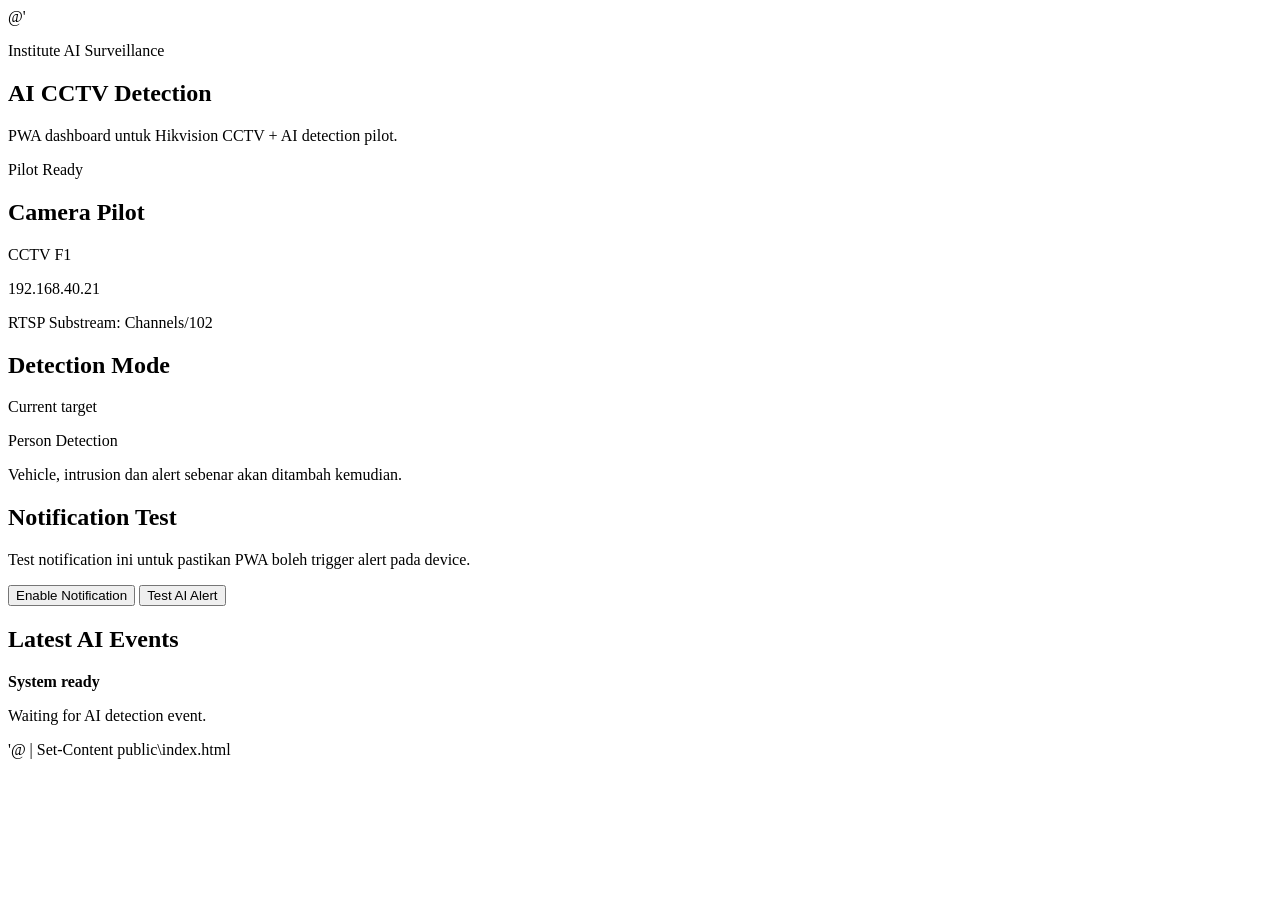
==== public/index.html @ 034a0c85 "Create index.html" ====
@'
<!DOCTYPE html>
<html lang="ms">
<head>
  <meta charset="UTF-8" />
  <meta name="viewport" content="width=device-width, initial-scale=1.0" />

  <title>AI CCTV Detection</title>

  <link rel="manifest" href="./manifest.json" />
  <link rel="stylesheet" href="./style.css" />
  <meta name="theme-color" content="#0f172a" />
</head>

<body>
  <main class="app">
    <section class="hero">
      <div>
        <p class="eyebrow">Institute AI Surveillance</p>
        <h1>AI CCTV Detection</h1>
        <p class="subtitle">PWA dashboard untuk Hikvision CCTV + AI detection pilot.</p>
      </div>

      <div class="status-pill online">Pilot Ready</div>
    </section>

    <section class="grid">
      <div class="card">
        <h2>Camera Pilot</h2>
        <p class="muted">CCTV F1</p>
        <div class="big">192.168.40.21</div>
        <p class="small">RTSP Substream: Channels/102</p>
      </div>

      <div class="card">
        <h2>Detection Mode</h2>
        <p class="muted">Current target</p>
        <div class="big">Person Detection</div>
        <p class="small">Vehicle, intrusion dan alert sebenar akan ditambah kemudian.</p>
      </div>
    </section>

    <section class="card">
      <h2>Notification Test</h2>
      <p class="muted">
        Test notification ini untuk pastikan PWA boleh trigger alert pada device.
      </p>

      <div class="actions">
        <button id="enableNotifyBtn">Enable Notification</button>
        <button id="testAlertBtn" class="secondary">Test AI Alert</button>
      </div>
    </section>

    <section class="card">
      <h2>Latest AI Events</h2>

      <div id="events" class="events">
        <div class="event">
          <span class="dot"></span>
          <div>
            <strong>System ready</strong>
            <p>Waiting for AI detection event.</p>
          </div>
        </div>
      </div>
    </section>
  </main>

  <script src="./app.js"></script>
</body>
</html>
'@ | Set-Content public\index.html
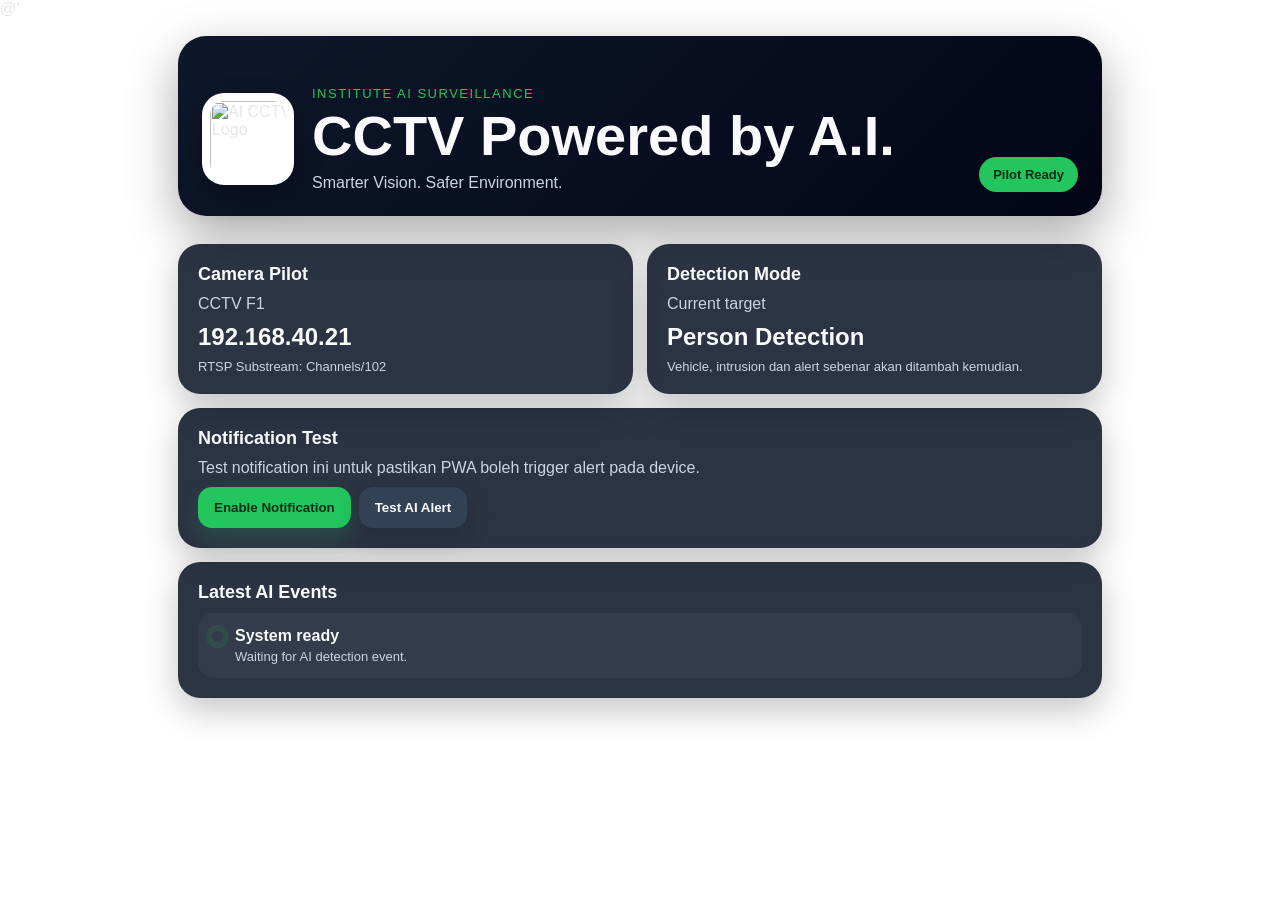
==== commit 7a49e3ac: "feat: update PWA branding with AI CCTV logo" ====
--- a/public/index.html
+++ b/public/index.html
@@ -15,10 +15,14 @@
 <body>
   <main class="app">
     <section class="hero">
-      <div>
-        <p class="eyebrow">Institute AI Surveillance</p>
-        <h1>AI CCTV Detection</h1>
-        <p class="subtitle">PWA dashboard untuk Hikvision CCTV + AI detection pilot.</p>
+      <div class="brand-row">
+        <img src="./icons/logo-source.png" alt="AI CCTV Logo" class="brand-logo" />
+
+        <div>
+          <p class="eyebrow">Institute AI Surveillance</p>
+          <h1>CCTV Powered by A.I.</h1>
+          <p class="subtitle">Smarter Vision. Safer Environment.</p>
+        </div>
       </div>
 
       <div class="status-pill online">Pilot Ready</div>
@@ -70,4 +74,4 @@
   <script src="./app.js"></script>
 </body>
 </html>
-'@ | Set-Content public\index.html
+
--- a/public/style.css
+++ b/public/style.css
@@ -0,0 +1,281 @@
+@'
+:root {
+  --bg: #020617;
+  --card: #0f172a;
+  --text: #e5e7eb;
+  --muted: #94a3b8;
+  --accent: #22c55e;
+  --line: rgba(255,255,255,0.08);
+}
+
+* {
+  box-sizing: border-box;
+}
+
+body {
+  margin: 0;
+  font-family: Arial, Helvetica, sans-serif;
+  background:
+    radial-gradient(circle at top, rgba(34,197,94,0.14), transparent 36%),
+    var(--bg);
+  color: var(--text);
+}
+
+.app {
+  width: min(960px, 100%);
+  margin: 0 auto;
+  padding: 18px;
+}
+
+.hero {
+  min-height: 180px;
+  display: flex;
+  align-items: flex-end;
+  justify-content: space-between;
+  gap: 16px;
+  padding: 24px;
+  border: 1px solid var(--line);
+  border-radius: 28px;
+  background: linear-gradient(135deg, #0f172a, #020617);
+  box-shadow: 0 18px 50px rgba(0,0,0,0.35);
+}
+.brand-row {
+  display: flex;
+  align-items: center;
+  gap: 18px;
+}
+
+.brand-logo {
+  width: 92px;
+  height: 92px;
+  object-fit: contain;
+  border-radius: 22px;
+  background: #ffffff;
+  padding: 8px;
+  box-shadow: 0 12px 28px rgba(0,0,0,0.28);
+}
+
+.eyebrow {
+  margin: 0 0 8px;
+  color: var(--accent);
+  font-size: 13px;
+  text-transform: uppercase;
+  letter-spacing: 1.5px;
+}
+
+h1 {
+  margin: 0;
+  font-size: clamp(32px, 8vw, 56px);
+  line-height: 0.95;
+}
+
+h2 {
+  margin: 0 0 10px;
+  font-size: 18px;
+}
+
+.subtitle {
+  margin: 12px 0 0;
+  color: var(--muted);
+}
+
+.status-pill {
+  white-space: nowrap;
+  padding: 10px 14px;
+  border-radius: 999px;
+  font-weight: bold;
+  font-size: 13px;
+}
+
+.online {
+  color: #052e16;
+  background: var(--accent);
+}
+
+.grid {
+  display: grid;
+  grid-template-columns: repeat(2, 1fr);
+  gap: 14px;
+  margin-top: 14px;
+}
+
+.card {
+  margin-top: 14px;
+  padding: 20px;
+  border: 1px solid var(--line);
+  border-radius: 22px;
+  background: rgba(15,23,42,0.88);
+  box-shadow: 0 12px 35px rgba(0,0,0,0.24);
+}
+
+.muted {
+  color: var(--muted);
+  margin: 0 0 10px;
+}
+
+.big {
+  font-size: 24px;
+  font-weight: 800;
+  margin: 8px 0;
+}
+
+.small {
+  margin: 0;
+  color: var(--muted);
+  font-size: 13px;
+}
+
+.actions {
+  display: flex;
+  flex-wrap: wrap;
+  gap: 8px;
+}
+
+button {
+  border: 0;
+  padding: 13px 16px;
+  border-radius: 14px;
+  background: var(--accent);
+  color: #052e16;
+  font-weight: 800;
+  cursor: pointer;
+}
+
+button.secondary {
+  background: #334155;
+  color: var(--text);
+}
+
+.events {
+  display: flex;
+  flex-direction: column;
+  gap: 10px;
+}
+
+.event {
+  display: flex;
+  gap: 12px;
+  align-items: flex-start;
+  padding: 14px;
+  border-radius: 16px;
+  background: rgba(255,255,255,0.04);
+}
+
+.event p {
+  margin: 4px 0 0;
+  color: var(--muted);
+  font-size: 13px;
+}
+
+.dot {
+  width: 11px;
+  height: 11px;
+  border-radius: 999px;
+  margin-top: 4px;
+  background: var(--accent);
+  box-shadow: 0 0 0 6px rgba(34,197,94,0.12);
+}
+
+@media (max-width: 680px) {
+  .brand-row {
+    align-items: flex-start;
+    flex-direction: column;
+  }
+
+  .brand-logo {
+    width: 82px;
+    height: 82px;
+  }
+
+  .hero {
+    align-items: flex-start;
+    flex-direction: column;
+    min-height: 210px;
+  }
+
+  .grid {
+    grid-template-columns: 1fr;
+  }
+
+  .card {
+    border-radius: 18px;
+  }
+}
+.brand-row {
+  display: flex;
+  align-items: center;
+  gap: 18px;
+}
+
+.brand-logo {
+  width: 92px;
+  height: 92px;
+  object-fit: contain;
+  border-radius: 22px;
+  background: #ffffff;
+  padding: 8px;
+  box-shadow: 0 12px 28px rgba(0,0,0,0.28);
+}
+'@ | Set-Content public\style.css
+
+
+/* Branding readability fixes */
+.hero,
+.card,
+.event {
+  color: #e5e7eb;
+}
+
+.hero h1,
+.hero h2,
+.card h2,
+.card strong,
+.big {
+  color: #f8fafc;
+}
+
+.hero .eyebrow {
+  color: #22c55e;
+}
+
+.hero .subtitle,
+.card .muted,
+.card .small,
+.event p {
+  color: #cbd5e1;
+}
+
+.status-pill.online {
+  color: #052e16;
+  background: #22c55e;
+}
+
+button {
+  color: #052e16;
+}
+
+button.secondary {
+  color: #f8fafc;
+}
+
+body {
+  color: #e5e7eb;
+}
+
+/* Button polish */
+#enableNotifyBtn {
+  background: #22c55e;
+  color: #052e16;
+  box-shadow: 0 10px 22px rgba(34,197,94,0.18);
+}
+
+#testAlertBtn {
+  background: #334155;
+  color: #f8fafc;
+  box-shadow: 0 10px 22px rgba(15,23,42,0.22);
+}
+
+#enableNotifyBtn:hover,
+#testAlertBtn:hover {
+  filter: brightness(1.08);
+}
